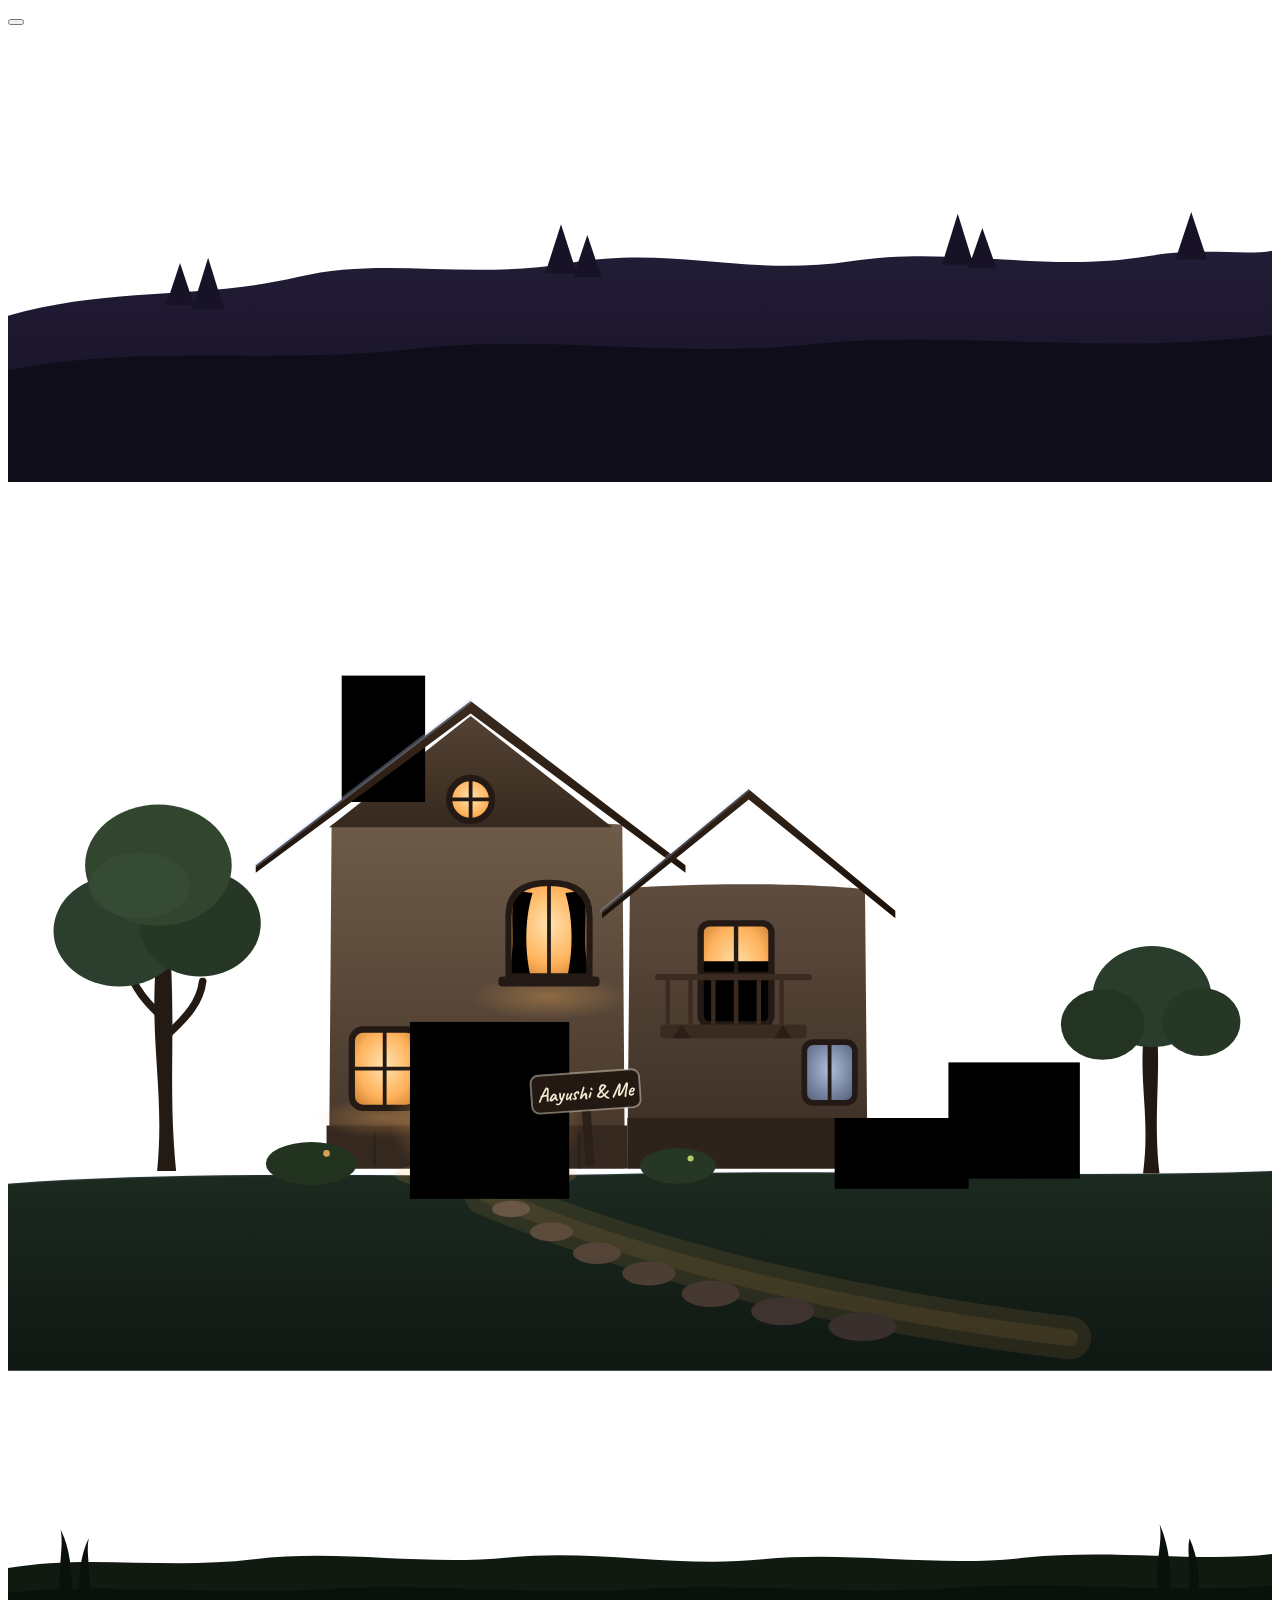
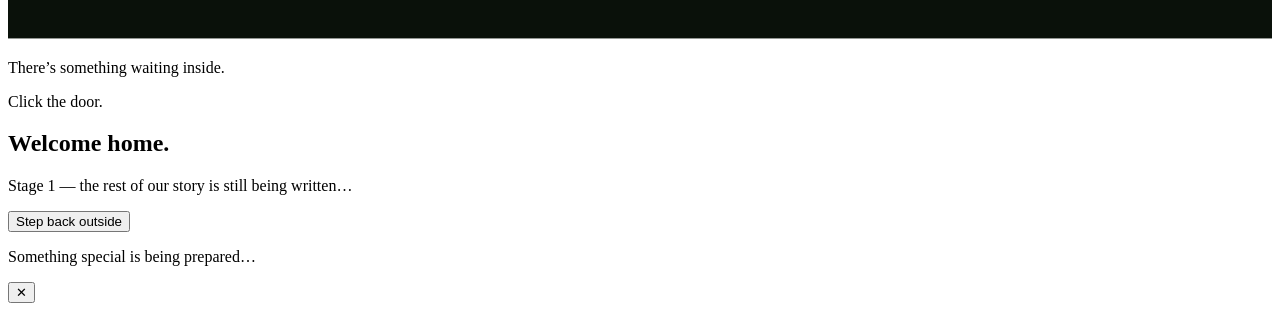
==== frontend/index.html @ 7deb62fe "## Aayushi & Me — Anniversary House (Stage 1) Complete - Built the full Stage-1 PRD as a pure vanill" ====
<!doctype html>
<html lang="en">
  <head>
    <meta charset="UTF-8" />
    <meta name="viewport" content="width=device-width, initial-scale=1.0" />
    <title>Aayushi &amp; Me — Our Little House</title>
    <meta
      name="description"
      content="A little house on a quiet night. There's something waiting inside — click the door."
    />
    <meta name="theme-color" content="#12163B" />
    <link rel="icon" type="image/svg+xml" href="/favicon.svg" />
    <link rel="icon" href="/favicon.ico" sizes="any" />
    <link rel="preconnect" href="https://fonts.googleapis.com" />
    <link rel="preconnect" href="https://fonts.gstatic.com" crossorigin />
    <link
      href="https://fonts.googleapis.com/css2?family=Caveat:wght@500;700&family=Quicksand:wght@400;500;600;700&display=swap"
      rel="stylesheet"
    />
    <link rel="stylesheet" href="/styles.css" />
  </head>
  <body>
    <main id="app" data-testid="anniversary-house-scene" aria-label="Our little house on a quiet night">
      <div class="scene" id="scene">
        <!-- ============ LAYER 0 · SKY ============ -->
        <div class="layer layer-sky">
          <div class="parallax" data-depth="0.02">
            <div class="sky-base" aria-hidden="true"></div>
            <div class="stars" id="stars" aria-hidden="true"></div>
            <div class="clouds" aria-hidden="true">
              <div class="cloud cloud-1"></div>
              <div class="cloud cloud-2"></div>
              <div class="cloud cloud-3"></div>
            </div>
            <div class="moon-wrap">
              <button
                class="moon"
                id="moonBtn"
                data-testid="moon-easter-egg"
                aria-label="The moon. A quiet little secret."
              >
                <span class="moon-halo" aria-hidden="true"></span>
                <span class="moon-core" aria-hidden="true"></span>
              </button>
            </div>
          </div>
        </div>

        <!-- ============ LAYER 1 · DISTANT RIDGE ============ -->
        <div class="layer layer-hills">
          <div class="parallax" data-depth="0.05">
            <svg class="hills-svg" viewBox="0 0 1440 520" preserveAspectRatio="xMidYMax slice" aria-hidden="true" focusable="false">
              <defs>
                <linearGradient id="ridgeGrad" x1="0" y1="0" x2="0" y2="1">
                  <stop offset="0" stop-color="#221C36" />
                  <stop offset="1" stop-color="#141021" />
                </linearGradient>
              </defs>
              <path
                d="M0,330 C120,296 220,312 330,286 C430,262 520,290 640,270 C760,250 840,286 960,268 C1080,250 1180,282 1300,262 C1360,252 1410,262 1440,256 L1440,520 L0,520 Z"
                fill="url(#ridgeGrad)"
              />
              <g fill="#171226">
                <path d="M180,318 L196,270 L212,318 Z" />
                <path d="M210,322 L228,264 L246,322 Z" />
                <path d="M612,282 L630,226 L648,282 Z" />
                <path d="M644,286 L660,238 L676,286 Z" />
                <path d="M1064,272 L1082,214 L1100,272 Z" />
                <path d="M1094,276 L1110,230 L1126,276 Z" />
                <path d="M1330,266 L1348,212 L1366,266 Z" />
              </g>
              <path
                d="M0,392 C160,362 300,386 460,368 C620,350 760,380 920,362 C1080,346 1240,376 1440,352 L1440,520 L0,520 Z"
                fill="#100D1B"
              />
            </svg>
          </div>
        </div>

        <!-- ============ LAYER 2 · THE HOUSE ============ -->
        <div class="layer layer-house">
          <div class="parallax" data-depth="0.09">
            <div class="house-anchor">
              <svg
                id="houseSvg"
                viewBox="0 0 1000 700"
                preserveAspectRatio="xMidYMax meet"
                role="img"
                aria-label="A cozy two-story house at night, windows glowing warm"
              >
                <defs>
                  <linearGradient id="wallL" x1="0" y1="0" x2="0" y2="1">
                    <stop offset="0" stop-color="#6E5B49" />
                    <stop offset="1" stop-color="#443529" />
                  </linearGradient>
                  <linearGradient id="wallR" x1="0" y1="0" x2="0" y2="1">
                    <stop offset="0" stop-color="#5E4C3E" />
                    <stop offset="1" stop-color="#3A2D23" />
                  </linearGradient>
                  <linearGradient id="gableGrad" x1="0" y1="0" x2="0" y2="1">
                    <stop offset="0" stop-color="#544335" />
                    <stop offset="1" stop-color="#37291E" />
                  </linearGradient>
                  <linearGradient id="roofGrad" x1="0" y1="0" x2="0" y2="1">
                    <stop offset="0" stop-color="#3A2A1E" />
                    <stop offset="1" stop-color="#1F140C" />
                  </linearGradient>
                  <linearGradient id="roofGrad2" x1="0" y1="0" x2="0" y2="1">
                    <stop offset="0" stop-color="#332418" />
                    <stop offset="1" stop-color="#191009" />
                  </linearGradient>
                  <linearGradient id="groundGrad" x1="0" y1="0" x2="0" y2="1">
                    <stop offset="0" stop-color="#1C2A20" />
                    <stop offset="1" stop-color="#0F1712" />
                  </linearGradient>
                  <linearGradient id="doorGrad" x1="0" y1="0" x2="0" y2="1">
                    <stop offset="0" stop-color="#553B2A" />
                    <stop offset="1" stop-color="#2E1F15" />
                  </linearGradient>
                  <radialGradient id="winGlow" cx="0.5" cy="0.45" r="0.75">
                    <stop offset="0" stop-color="#FFE3B0" />
                    <stop offset="0.55" stop-color="#FFB35C" />
                    <stop offset="1" stop-color="#B96B23" />
                  </radialGradient>
                  <radialGradient id="winGlowDim" cx="0.5" cy="0.45" r="0.75">
                    <stop offset="0" stop-color="#AEBFDB" />
                    <stop offset="1" stop-color="#4A5470" />
                  </radialGradient>
                  <radialGradient id="lanternHalo" cx="0.5" cy="0.5" r="0.5">
                    <stop offset="0" stop-color="#FFD9A0" stop-opacity="0.85" />
                    <stop offset="0.5" stop-color="#FFB35C" stop-opacity="0.35" />
                    <stop offset="1" stop-color="#FFB35C" stop-opacity="0" />
                  </radialGradient>
                  <radialGradient id="doorBloomGrad" cx="0.5" cy="0.6" r="0.65">
                    <stop offset="0" stop-color="#FFE9C4" />
                    <stop offset="0.45" stop-color="#FFB35C" stop-opacity="0.6" />
                    <stop offset="1" stop-color="#FFB35C" stop-opacity="0" />
                  </radialGradient>
                  <radialGradient id="winSpill" cx="0.5" cy="0.5" r="0.5">
                    <stop offset="0" stop-color="#FFB35C" stop-opacity="0.32" />
                    <stop offset="1" stop-color="#FFB35C" stop-opacity="0" />
                  </radialGradient>
                </defs>

                <!-- ground -->
                <path d="M0,552 C160,540 340,548 500,544 C680,540 840,548 1000,542 L1000,700 L0,700 Z" fill="url(#groundGrad)" />
                <path d="M0,552 C160,540 340,548 500,544 C680,540 840,548 1000,542" fill="none" stroke="#8FA6C4" stroke-opacity="0.08" stroke-width="2" />

                <!-- path -->
                <g aria-hidden="true">
                  <path d="M378,560 C500,612 660,652 840,674" fill="none" stroke="#FFB35C" stroke-opacity="0.10" stroke-width="34" stroke-linecap="round" />
                  <path d="M378,560 C500,612 660,652 840,674" fill="none" stroke="#FFB35C" stroke-opacity="0.09" stroke-width="13" stroke-linecap="round" />
                  <ellipse cx="398" cy="572" rx="15" ry="6.5" fill="#6A5644" />
                  <ellipse cx="430" cy="590" rx="17" ry="7.5" fill="#5D4B3C" />
                  <ellipse cx="466" cy="607" rx="19" ry="8.5" fill="#544437" />
                  <ellipse cx="507" cy="623" rx="21" ry="9.5" fill="#4C3E33" />
                  <ellipse cx="556" cy="639" rx="23" ry="10.5" fill="#453830" />
                  <ellipse cx="613" cy="653" rx="25" ry="11" fill="#3F3330" />
                  <ellipse cx="676" cy="665" rx="27" ry="11.5" fill="#392F2C" />
                </g>

                <!-- trees -->
                <g aria-hidden="true">
                  <path d="M118,542 C124,480 112,442 117,378 L129,378 C132,442 127,480 133,542 Z" fill="#241A14" />
                  <path d="M122,420 C104,404 96,390 94,374" fill="none" stroke="#241A14" stroke-width="6" stroke-linecap="round" />
                  <path d="M124,436 C142,420 152,408 154,392" fill="none" stroke="#241A14" stroke-width="6" stroke-linecap="round" />
                  <g class="foli foli-1"><ellipse cx="88" cy="352" rx="52" ry="44" fill="#2C3E2D" /></g>
                  <g class="foli foli-2"><ellipse cx="152" cy="346" rx="48" ry="42" fill="#263726" /></g>
                  <g class="foli foli-3">
                    <ellipse cx="119" cy="300" rx="58" ry="48" fill="#31452F" />
                    <ellipse cx="104" cy="316" rx="40" ry="26" fill="#3A5138" opacity="0.55" />
                  </g>
                </g>
                <g aria-hidden="true">
                  <path d="M898,544 C904,500 894,470 899,430 L909,430 C912,470 906,500 911,544 Z" fill="#221812" />
                  <g class="foli foli-4"><ellipse cx="905" cy="404" rx="47" ry="40" fill="#2A3C2B" /></g>
                  <g class="foli foli-5"><ellipse cx="866" cy="426" rx="33" ry="28" fill="#243423" /></g>
                  <g class="foli foli-6"><ellipse cx="944" cy="424" rx="31" ry="27" fill="#263726" /></g>
                </g>

                <!-- ============ HOUSE · LEFT BLOCK ============ -->
                <path d="M256,268 C310,262 430,264 486,268 L488,540 L254,540 Z" fill="url(#wallL)" />
                <path d="M252,506 L490,506 L490,540 L252,540 Z" fill="#35281F" />
                <g stroke="#241A12" stroke-opacity="0.5" stroke-width="2" aria-hidden="true">
                  <path d="M290,510 L290,538" /><path d="M330,512 L330,540" /><path d="M410,510 L410,538" /><path d="M452,512 L452,540" />
                </g>
                <!-- gable -->
                <path d="M254,270 L366,182 L478,270 Z" fill="url(#gableGrad)" />

                <!-- chimney (behind roof band) -->
                <g id="chimneyGroup" data-testid="chimney-easter-egg" role="button" tabindex="0" aria-label="The chimney. Give it a knock.">
                  <rect x="280" y="182" width="36" height="62" fill="#4A4038" />
                  <path d="M280,206 L316,206 M280,226 L316,226" stroke="#332B24" stroke-width="2.5" />
                  <rect x="274" y="170" width="48" height="14" rx="4" fill="#241A15" />
                  <rect class="hit" x="264" y="150" width="66" height="100" />
                </g>
                <g id="smokeGroup" aria-hidden="true">
                  <circle class="puff puff-1" cx="298" cy="162" r="9" />
                  <circle class="puff puff-2" cx="298" cy="162" r="11" />
                  <circle class="puff puff-3" cx="298" cy="162" r="8" />
                </g>

                <!-- main roof -->
                <path d="M196,300 L366,170 L536,300 L536,306 L366,180 L196,306 Z" fill="url(#roofGrad)" />
                <path d="M196,300 L366,170" fill="none" stroke="#BACFFF" stroke-opacity="0.3" stroke-width="3" stroke-linecap="round" />

                <!-- ============ HOUSE · RIGHT WING ============ -->
                <path d="M492,318 C560,313 640,315 678,319 L680,540 L490,540 Z" fill="url(#wallR)" />
                <path d="M490,500 L682,500 L682,540 L490,540 Z" fill="#2E231B" />
                <path d="M470,336 L586,240 L702,336 L702,342 L586,248 L470,342 Z" fill="url(#roofGrad2)" />
                <path d="M470,336 L586,240" fill="none" stroke="#BACFFF" stroke-opacity="0.22" stroke-width="3" stroke-linecap="round" />

                <!-- balcony + cat window -->
                <g class="win win-balcony">
                  <rect x="548" y="346" width="56" height="80" rx="7" fill="url(#winGlow)" class="win-glow" />
                  <g id="catGroup" data-testid="cat-easter-egg" role="button" tabindex="0" aria-label="A small cat sitting in the window. Say hello.">
                    <g class="cat-body">
                      <path d="M560,424 C558,408 563,399 571,395 L569,386 L575,391 L580,385 L581,393 C589,396 593,406 593,424 Z" fill="#15111F" />
                      <path d="M592,421 C601,417 604,408 599,401" fill="none" stroke="#15111F" stroke-width="4.5" stroke-linecap="round" />
                    </g>
                    <rect class="hit" x="548" y="376" width="56" height="50" />
                  </g>
                  <rect x="548" y="346" width="56" height="80" rx="7" fill="none" stroke="#241A15" stroke-width="5" />
                  <path d="M576,348 L576,424 M550,386 L602,386" stroke="#241A15" stroke-width="3.5" />
                </g>
                <g aria-hidden="true">
                  <rect x="516" y="426" width="116" height="11" rx="3" fill="#3B2A20" />
                  <rect x="512" y="386" width="124" height="5" rx="2" fill="#3B2A20" />
                  <g stroke="#3B2A20" stroke-width="3.5">
                    <path d="M522,391 L522,426" /><path d="M540,391 L540,426" /><path d="M558,391 L558,426" /><path d="M576,391 L576,426" /><path d="M594,391 L594,426" /><path d="M612,391 L612,426" />
                  </g>
                  <path d="M526,437 L540,437 L533,426 Z" fill="#2A1F18" />
                  <path d="M606,437 L620,437 L613,426 Z" fill="#2A1F18" />
                </g>

                <!-- round attic window -->
                <g class="win win-round">
                  <circle cx="366" cy="248" r="17" fill="url(#winGlow)" class="win-glow" />
                  <circle cx="366" cy="248" r="17" fill="none" stroke="#241A15" stroke-width="5" />
                  <path d="M349,248 L383,248 M366,231 L366,265" stroke="#241A15" stroke-width="3" />
                </g>

                <!-- curtained window -->
                <g class="win win-curtain">
                  <ellipse cx="428" cy="404" rx="62" ry="18" fill="url(#winSpill)" aria-hidden="true" />
                  <path d="M396,388 L396,340 Q396,314 428,314 Q460,314 460,340 L460,388 Z" fill="url(#winGlow)" class="win-glow" />
                  <path class="curtain curtain-l" d="M400,320 C397,344 402,366 396,386 L413,386 C408,362 410,338 415,322 Z" />
                  <path class="curtain curtain-r" d="M456,320 C459,344 454,366 460,386 L443,386 C448,362 446,338 441,322 Z" />
                  <path d="M396,388 L396,340 Q396,314 428,314 Q460,314 460,340 L460,388 Z" fill="none" stroke="#241A15" stroke-width="5" />
                  <path d="M428,316 L428,386" stroke="#241A15" stroke-width="3" />
                  <rect x="388" y="388" width="80" height="8" rx="3" fill="#241A15" />
                </g>

                <!-- downstairs windows -->
                <g class="win win-left">
                  <ellipse cx="298" cy="500" rx="56" ry="16" fill="url(#winSpill)" aria-hidden="true" />
                  <rect x="272" y="430" width="52" height="62" rx="9" fill="url(#winGlow)" class="win-glow" />
                  <rect x="272" y="430" width="52" height="62" rx="9" fill="none" stroke="#241A15" stroke-width="5" />
                  <path d="M298,432 L298,490 M274,461 L322,461" stroke="#241A15" stroke-width="3" />
                </g>
                <g class="win win-dim">
                  <rect x="630" y="440" width="40" height="48" rx="7" fill="url(#winGlowDim)" class="win-glow" />
                  <rect x="630" y="440" width="40" height="48" rx="7" fill="none" stroke="#241A15" stroke-width="4.5" />
                  <path d="M650,442 L650,486" stroke="#241A15" stroke-width="3" />
                </g>

                <!-- ============ DOOR ============ -->
                <g id="doorGroup" class="door-group" data-testid="front-door-trigger" role="button" tabindex="0" aria-label="Open the front door and step inside">
                  <path d="M328,452 Q380,418 432,452 L432,464 Q380,432 328,464 Z" fill="url(#roofGrad2)" />
                  <path d="M340,462 L336,452 M420,462 L424,452" stroke="#241A12" stroke-width="4" />
                  <ellipse class="door-halo" cx="378" cy="496" rx="78" ry="66" fill="url(#lanternHalo)" />
                  <rect x="342" y="452" width="74" height="88" fill="#140D09" />
                  <ellipse class="door-bloom" id="doorBloom" cx="379" cy="500" rx="46" ry="64" fill="url(#doorBloomGrad)" />
                  <g class="door-panel" id="doorPanel">
                    <path d="M342,540 L342,472 Q342,452 379,452 Q416,452 416,472 L416,540 Z" fill="url(#doorGrad)" />
                    <path d="M359,458 L359,540 M379,454 L379,540 M399,458 L399,540" stroke="#241712" stroke-opacity="0.65" stroke-width="2.5" />
                    <rect class="door-handle" id="doorHandle" data-testid="front-door-handle" x="398" y="494.5" width="15" height="7" rx="3.5" fill="#FFB35C" />
                  </g>
                  <path d="M340,540 L342,470 Q342,450 379,450 Q416,450 416,470 L418,540 Z" fill="none" stroke="#241A15" stroke-width="5" />
                  <path d="M404,452 L404,470" stroke="#241A15" stroke-width="3" />
                  <g id="lantern" aria-hidden="true">
                    <path d="M416,456 L416,470" stroke="#241A15" stroke-width="3" />
                    <circle class="lantern-glow" id="lanternGlow" cx="416" cy="482" r="26" fill="url(#lanternHalo)" />
                    <rect x="410" y="470" width="12" height="17" rx="3" fill="#241A15" />
                    <rect class="lantern-flame" x="412.5" y="473" width="7" height="11" rx="2" fill="#FFD9A0" />
                  </g>
                  <ellipse cx="378" cy="545" rx="72" ry="13" fill="#FFB35C" opacity="0.14" aria-hidden="true" />
                  <rect x="334" y="540" width="76" height="10" rx="4" fill="#3A2C22" />
                  <rect x="326" y="550" width="92" height="10" rx="4" fill="#33261D" />
                  <rect class="hit" x="318" y="424" width="126" height="140" />
                </g>

                <!-- signboard -->
                <g data-testid="house-signboard" aria-label="A small hand-painted signboard reading Aayushi and Me">
                  <g transform="rotate(-4 457 480)">
                    <rect x="453" y="490" width="7" height="48" rx="2" fill="#2C2018" />
                    <g class="board-sway">
                      <rect x="414" y="464" width="86" height="30" rx="6" fill="#231812" stroke="#F3E9D2" stroke-opacity="0.45" stroke-width="1.5" />
                      <text x="457" y="485" text-anchor="middle" font-family="Caveat, cursive" font-size="16" font-weight="700" fill="#F3E9D2">Aayushi &amp; Me</text>
                    </g>
                  </g>
                </g>

                <!-- hedges & garden -->
                <g aria-hidden="true">
                  <g class="foli foli-7"><ellipse cx="240" cy="536" rx="36" ry="17" fill="#22331F" /></g>
                  <g class="foli foli-8"><ellipse cx="530" cy="538" rx="30" ry="14" fill="#263726" /></g>
                  <circle cx="252" cy="528" r="2.6" fill="#FFB35C" opacity="0.85" />
                  <circle cx="540" cy="532" r="2.4" fill="#D9F27A" opacity="0.8" />
                </g>
                <g id="bushGroup" data-testid="garden-foliage" role="button" tabindex="0" aria-label="A leafy bush. Rustle it.">
                  <g class="foli foli-9">
                    <ellipse cx="700" cy="532" rx="42" ry="21" fill="#26381F" />
                    <ellipse cx="728" cy="540" rx="26" ry="14" fill="#2C3E2D" />
                  </g>
                  <circle cx="688" cy="524" r="2.4" fill="#FFB35C" opacity="0.8" />
                  <rect class="hit" x="654" y="500" width="106" height="56" />
                </g>

                <!-- ============ MAILBOX ============ -->
                <g id="mailboxGroup" data-testid="mailbox-trigger" role="button" tabindex="0" aria-label="Open the mailbox and read the note">
                  <rect x="786" y="498" width="8" height="46" rx="2" fill="#2C2018" />
                  <path d="M760,500 L760,486 Q760,470 782,470 L810,470 Q824,470 824,486 L824,500 Z" fill="#3D4757" />
                  <path d="M762,486 Q762,472 782,472 L810,472" fill="none" stroke="#8FA6C4" stroke-opacity="0.35" stroke-width="2.5" />
                  <rect x="756" y="494" width="72" height="7" rx="3" fill="#2A3240" />
                  <path d="M822,478 L822,464" stroke="#FFB35C" stroke-width="3" stroke-linecap="round" />
                  <rect x="822" y="464" width="11" height="8" rx="1.5" fill="#FFB35C" />
                  <rect class="hit" x="744" y="456" width="104" height="92" />
                </g>
              </svg>
            </div>
          </div>
        </div>

        <!-- ============ LAYER 3 · FOREGROUND ============ -->
        <div class="layer layer-front">
          <div class="parallax" data-depth="0.16">
            <svg class="front-svg" viewBox="0 0 1440 300" preserveAspectRatio="xMidYMax slice" aria-hidden="true" focusable="false">
              <g class="grass grass-back" fill="#101A10">
                <path d="M0,220 C90,204 180,222 280,210 C380,198 470,218 570,208 C670,198 760,220 860,210 C960,200 1060,220 1160,208 C1260,198 1360,214 1440,204 L1440,300 L0,300 Z" />
              </g>
              <g class="grass grass-front" fill="#0A110A">
                <path d="M0,248 C120,236 240,252 360,244 C480,236 600,252 720,244 C840,236 960,252 1080,242 C1200,234 1320,250 1440,240 L1440,300 L0,300 Z" />
                <path d="M60,252 C56,220 64,196 60,176 C70,196 74,224 72,252 Z" />
                <path d="M92,254 C96,226 88,204 92,186 C82,206 80,232 82,254 Z" />
                <path d="M1310,248 C1306,214 1316,192 1312,170 C1322,192 1326,222 1324,248 Z" />
                <path d="M1344,250 C1350,226 1342,204 1346,186 C1356,208 1358,232 1356,250 Z" />
              </g>
            </svg>
          </div>
        </div>

        <!-- fireflies -->
        <div class="fireflies" id="fireflyLayer" aria-hidden="true"></div>

        <!-- narrative -->
        <div class="narrative" data-testid="narrative-text-banner">
          <p class="hint hint-main" id="hintMain">There&rsquo;s something waiting inside.</p>
          <p class="hint hint-sub" id="hintSub">Click the door.</p>
        </div>
      </div>

      <!-- ============ INTERIOR PLACEHOLDER ============ -->
      <section
        class="interior"
        id="interior"
        data-testid="house-interior-reveal"
        role="region"
        aria-label="Inside the house"
      >
        <div class="interior-arch" aria-hidden="true"></div>
        <div class="motes" aria-hidden="true">
          <span class="mote"></span><span class="mote"></span><span class="mote"></span>
          <span class="mote"></span><span class="mote"></span>
        </div>
        <h1 class="interior-title">Welcome home.</h1>
        <p class="interior-sub">Stage 1 — the rest of our story is still being written&hellip;</p>
        <button class="step-outside" id="stepOutsideBtn" data-testid="step-outside-button">Step back outside</button>
      </section>

      <!-- ============ MAILBOX NOTE ============ -->
      <div class="mailbox-pop" id="mailboxPop" data-testid="mailbox-note-card" role="dialog" aria-label="A note from the mailbox" aria-hidden="true">
        <span class="wax-seal" aria-hidden="true"></span>
        <p class="note-text">Something special is being prepared&hellip;</p>
        <button class="note-close" id="noteCloseBtn" data-testid="mailbox-note-close" aria-label="Close the note">&#10005;</button>
      </div>

      <!-- ============ LOADER ============ -->
      <div class="loader" id="loader" aria-hidden="true">
        <div class="loader-glow"></div>
        <div class="ember"></div>
      </div>
    </main>
    <noscript>
      <p style="position: fixed; inset: auto 0 0 0; text-align: center; padding: 12px; color: #f3e9d2; background: #12163b; font-family: sans-serif">
        The fireflies are shy — enable JavaScript to see them.
      </p>
    </noscript>
    <script src="/script.js" defer></script>
  </body>
</html>
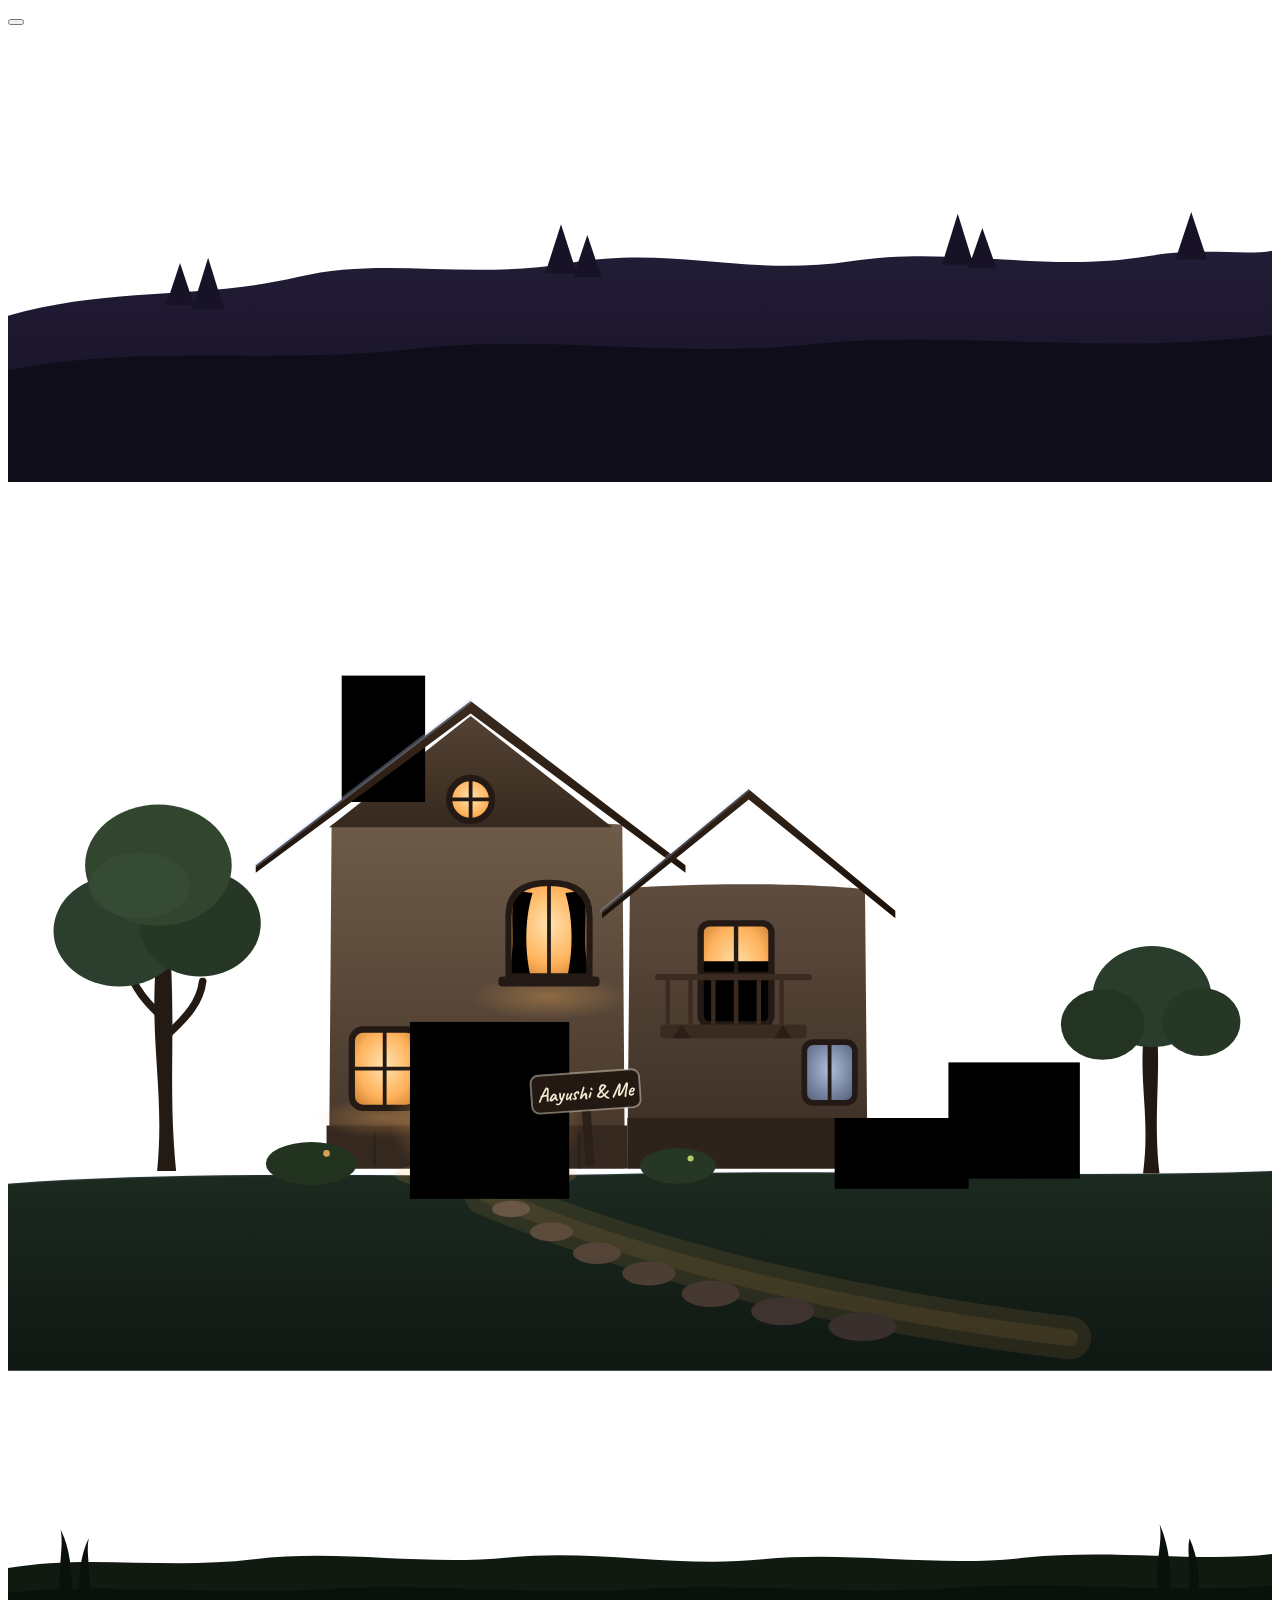
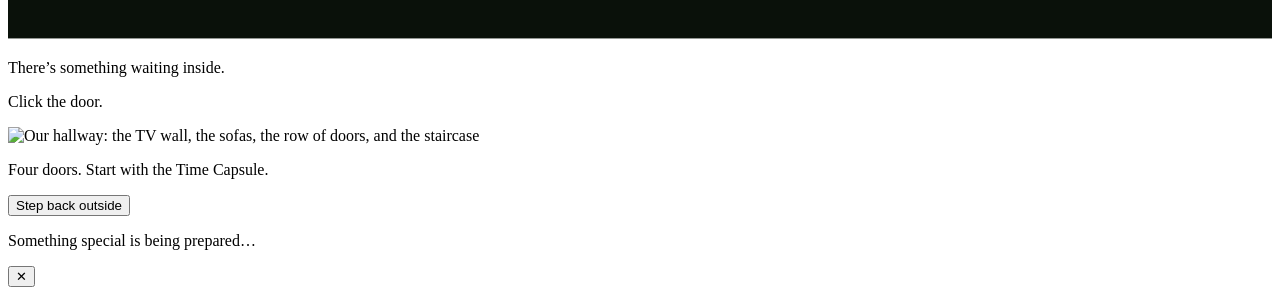
==== commit e5d2f970: "## Stage 2 Complete — Interior House (4 Rooms) - Your hallway photo is now the real interior backgro" ====
--- a/frontend/index.html
+++ b/frontend/index.html
@@ -6,7 +6,7 @@
     <title>Aayushi &amp; Me — Our Little House</title>
     <meta
       name="description"
-      content="A little house on a quiet night. There's something waiting inside — click the door."
+      content="A little house on a quiet night. Step inside for the Time Capsule, the Game Room, the Dance Room and one last door."
     />
     <meta name="theme-color" content="#12163B" />
     <link rel="icon" type="image/svg+xml" href="/favicon.svg" />
@@ -14,10 +14,11 @@
     <link rel="preconnect" href="https://fonts.googleapis.com" />
     <link rel="preconnect" href="https://fonts.gstatic.com" crossorigin />
     <link
-      href="https://fonts.googleapis.com/css2?family=Caveat:wght@500;700&family=Quicksand:wght@400;500;600;700&display=swap"
+      href="https://fonts.googleapis.com/css2?family=Caveat:wght@500;700&family=Playfair+Display:wght@500;600;700&family=Lora:wght@400;500&family=Quicksand:wght@400;500;600;700&display=swap"
       rel="stylesheet"
     />
     <link rel="stylesheet" href="/styles.css" />
+    <link rel="stylesheet" href="/interior.css" />
   </head>
   <body>
     <main id="app" data-testid="anniversary-house-scene" aria-label="Our little house on a quiet night">
@@ -360,7 +361,7 @@
         </div>
       </div>
 
-      <!-- ============ INTERIOR PLACEHOLDER ============ -->
+      <!-- ============ INTERIOR · HALLWAY + 4 ROOMS (Stage 2) ============ -->
       <section
         class="interior"
         id="interior"
@@ -368,14 +369,33 @@
         role="region"
         aria-label="Inside the house"
       >
-        <div class="interior-arch" aria-hidden="true"></div>
-        <div class="motes" aria-hidden="true">
-          <span class="mote"></span><span class="mote"></span><span class="mote"></span>
-          <span class="mote"></span><span class="mote"></span>
-        </div>
-        <h1 class="interior-title">Welcome home.</h1>
-        <p class="interior-sub">Stage 1 — the rest of our story is still being written&hellip;</p>
-        <button class="step-outside" id="stepOutsideBtn" data-testid="step-outside-button">Step back outside</button>
+        <div class="hall" id="hall" data-testid="hallway-scene">
+          <div class="hall-frame">
+            <img
+              class="hall-bg"
+              src="/hallway.jpg"
+              alt="Our hallway: the TV wall, the sofas, the row of doors, and the staircase"
+              data-testid="hallway-background"
+            />
+            <div class="amb amb-fan" aria-hidden="true"></div>
+            <div class="amb amb-tv" aria-hidden="true"></div>
+            <div class="amb amb-lamp" aria-hidden="true"></div>
+            <div class="amb amb-pendant" aria-hidden="true"></div>
+            <div class="motes" aria-hidden="true">
+              <span class="mote"></span><span class="mote"></span><span class="mote"></span>
+              <span class="mote"></span><span class="mote"></span>
+            </div>
+            <div class="doors" id="hallDoors" data-testid="hallway-doors"></div>
+          </div>
+        </div>
+
+        <div class="hall-hud">
+          <p class="hall-title" data-testid="hallway-title">Four doors. Start with the Time Capsule.</p>
+          <button class="step-outside" id="stepOutsideBtn" data-testid="step-outside-button">Step back outside</button>
+        </div>
+
+        <p class="toast" id="hallToast" data-testid="locked-door-message" role="status" aria-live="polite"></p>
+        <div class="rooms" id="rooms"></div>
       </section>
 
       <!-- ============ MAILBOX NOTE ============ -->
@@ -397,5 +417,6 @@
       </p>
     </noscript>
     <script src="/script.js" defer></script>
+    <script src="/interior.js" defer></script>
   </body>
 </html>
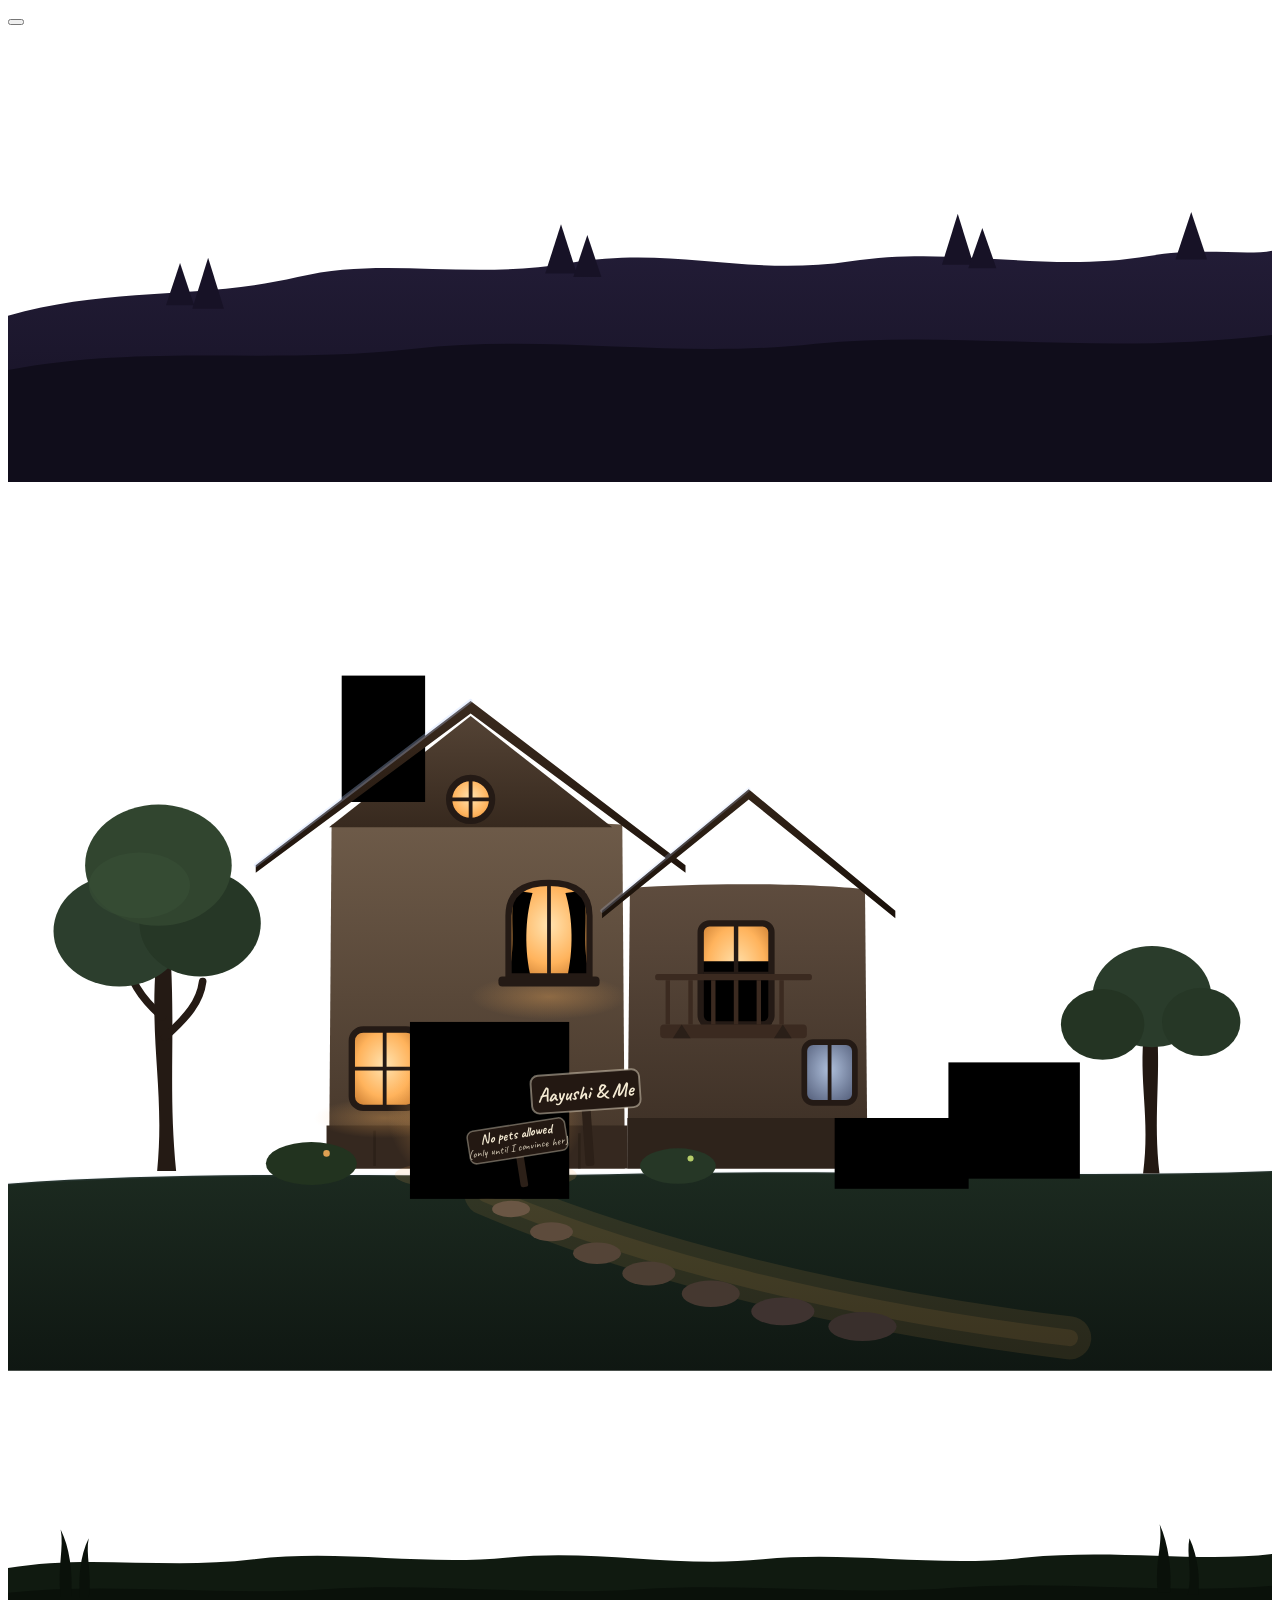
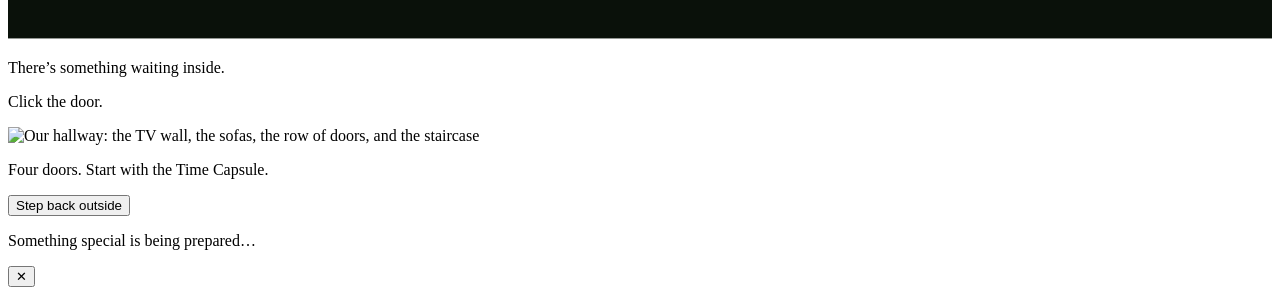
==== commit 51de2c3d: "## Stage 2.1 Complete — all three changes implemented and verified live to the best of my testing ca" ====
--- a/frontend/index.html
+++ b/frontend/index.html
@@ -302,6 +302,19 @@
                   </g>
                 </g>
 
+                <!-- a joking little add-on sign, scrawled and crooked -->
+                <g
+                  data-testid="no-pets-signboard"
+                  aria-label="No pets allowed (only until I convince her)"
+                >
+                  <g transform="rotate(-9 404 524)">
+                    <rect x="401" y="529" width="6" height="26" rx="2" fill="#2C2018" />
+                    <rect x="365" y="505" width="78" height="26" rx="5" fill="#231812" stroke="#F3E9D2" stroke-opacity="0.38" stroke-width="1.2" />
+                    <text x="404" y="516" text-anchor="middle" font-family="Caveat, cursive" font-size="11" font-weight="700" fill="#F3E9D2">No pets allowed</text>
+                    <text x="404" y="526" text-anchor="middle" font-family="Caveat, cursive" font-size="8.5" font-weight="500" fill="#F3E9D2" fill-opacity="0.8">(only until I convince her)</text>
+                  </g>
+                </g>
+
                 <!-- hedges & garden -->
                 <g aria-hidden="true">
                   <g class="foli foli-7"><ellipse cx="240" cy="536" rx="36" ry="17" fill="#22331F" /></g>
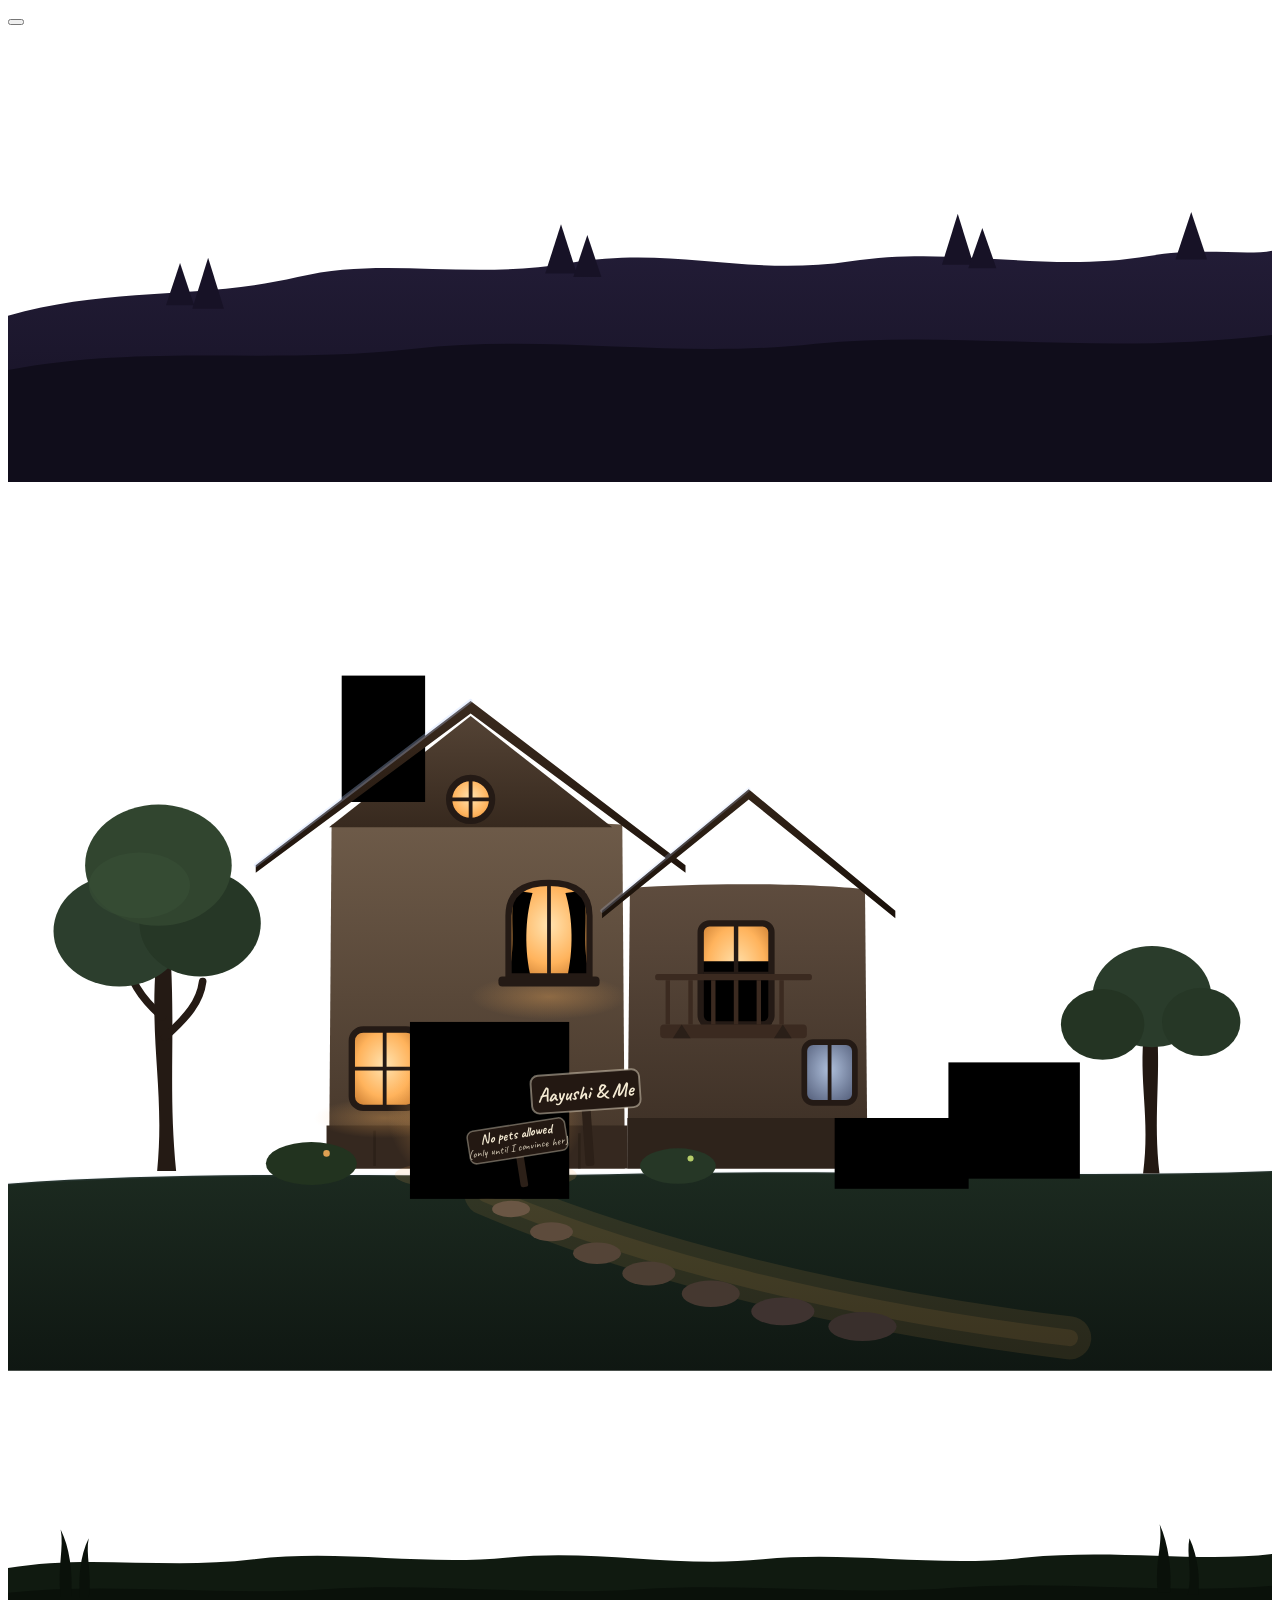
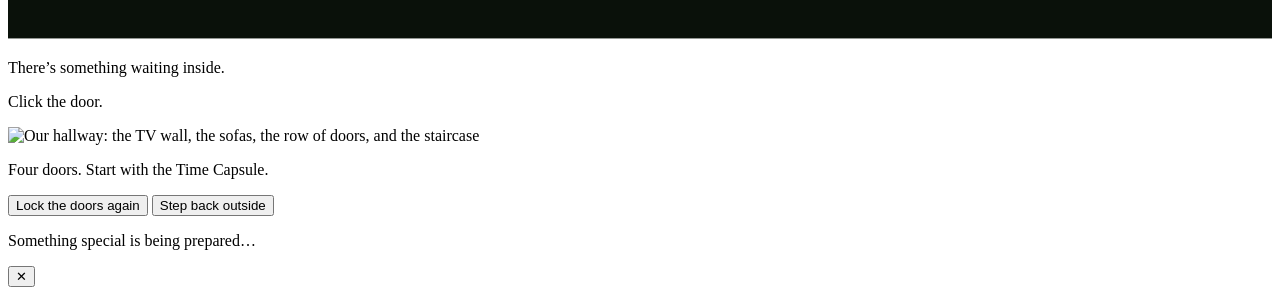
==== commit 4da0dd93: "## Doors verified locked + first 5 memories are in - **Locked-doors bug**: From a clean browser, onl" ====
--- a/frontend/index.html
+++ b/frontend/index.html
@@ -404,7 +404,10 @@
 
         <div class="hall-hud">
           <p class="hall-title" data-testid="hallway-title">Four doors. Start with the Time Capsule.</p>
-          <button class="step-outside" id="stepOutsideBtn" data-testid="step-outside-button">Step back outside</button>
+          <div class="hud-actions">
+            <button class="step-outside" id="resetProgressBtn" data-testid="reset-progress-button">Lock the doors again</button>
+            <button class="step-outside" id="stepOutsideBtn" data-testid="step-outside-button">Step back outside</button>
+          </div>
         </div>
 
         <p class="toast" id="hallToast" data-testid="locked-door-message" role="status" aria-live="polite"></p>
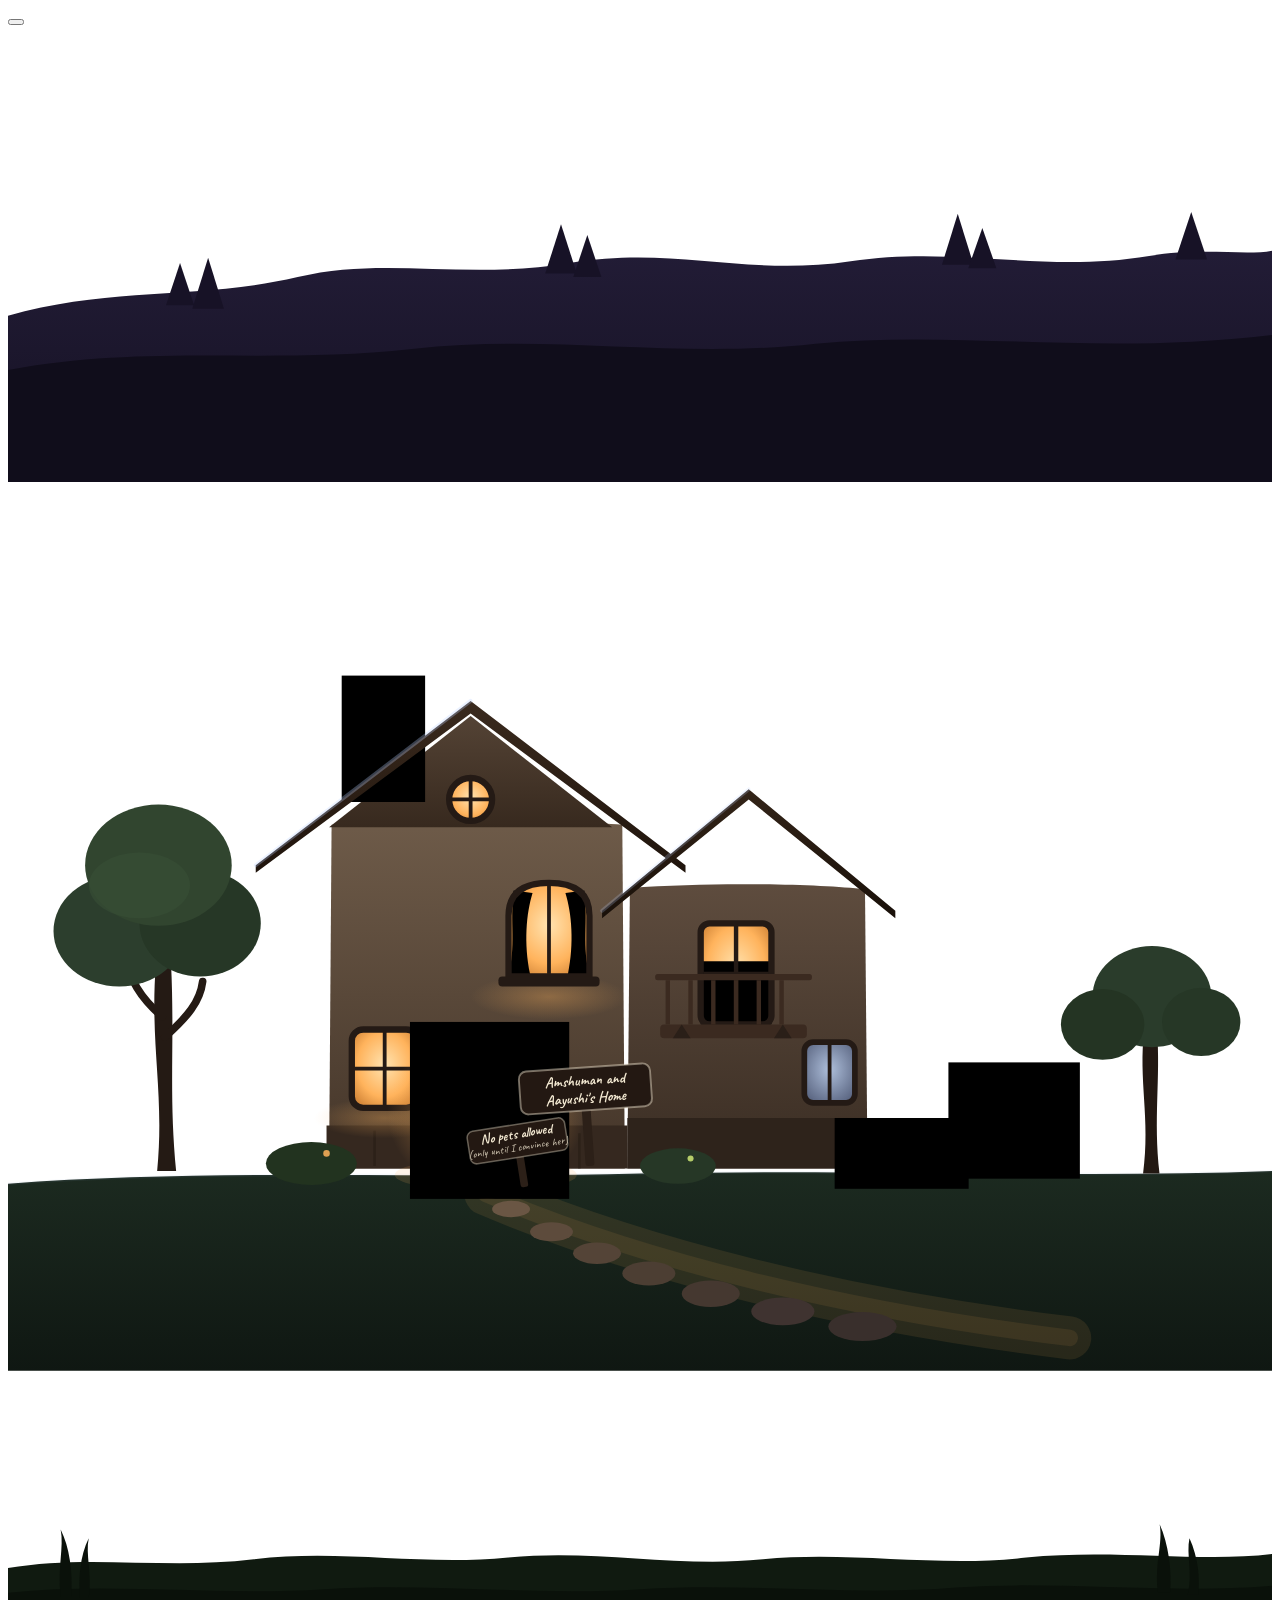
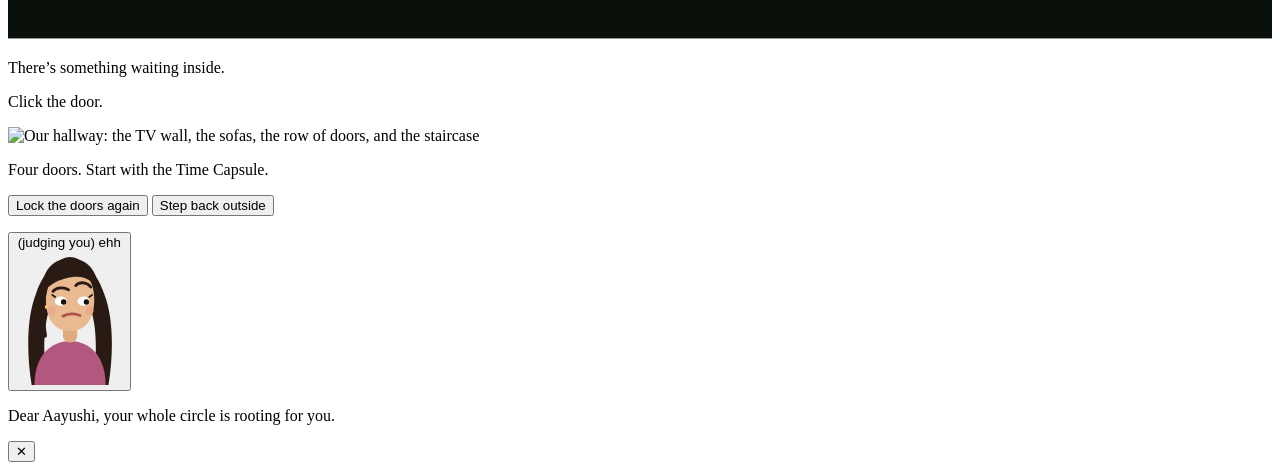
==== commit 48e5b3bc: "## Peeking character is now a girl with long hair - Redrew the peeker as a female cartoon: long dark" ====
--- a/frontend/index.html
+++ b/frontend/index.html
@@ -292,12 +292,13 @@
                 </g>
 
                 <!-- signboard -->
-                <g data-testid="house-signboard" aria-label="A small hand-painted signboard reading Aayushi and Me">
+                <g data-testid="house-signboard" aria-label="A small hand-painted signboard reading Amshuman and Aayushi&#39;s Home">
                   <g transform="rotate(-4 457 480)">
                     <rect x="453" y="490" width="7" height="48" rx="2" fill="#2C2018" />
                     <g class="board-sway">
-                      <rect x="414" y="464" width="86" height="30" rx="6" fill="#231812" stroke="#F3E9D2" stroke-opacity="0.45" stroke-width="1.5" />
-                      <text x="457" y="485" text-anchor="middle" font-family="Caveat, cursive" font-size="16" font-weight="700" fill="#F3E9D2">Aayushi &amp; Me</text>
+                      <rect x="405" y="460" width="104" height="34" rx="6" fill="#231812" stroke="#F3E9D2" stroke-opacity="0.45" stroke-width="1.5" />
+                      <text x="457" y="474" text-anchor="middle" font-family="Caveat, cursive" font-size="12" font-weight="700" fill="#F3E9D2">Amshuman and</text>
+                      <text x="457" y="488" text-anchor="middle" font-family="Caveat, cursive" font-size="12" font-weight="700" fill="#F3E9D2">Aayushi&#39;s Home</text>
                     </g>
                   </g>
                 </g>
@@ -415,9 +416,46 @@
       </section>
 
       <!-- ============ MAILBOX NOTE ============ -->
+      <!-- the nosy neighbour who peeks in from the corner -->
+      <div class="peeker" id="peeker" data-testid="peeker" aria-hidden="true">
+        <button class="peeker-hit" id="peekerHit" data-testid="peeker-dismiss" aria-label="Shoo the peeking girl away">
+          <span class="peeker-bubble" data-testid="peeker-bubble">(judging you) ehh</span>
+          <svg class="peeker-svg" viewBox="0 0 150 190" role="img" aria-label="A cartoon girl with long hair peeking around the corner with a judging face">
+            <!-- long hair behind, falling past the shoulders -->
+            <path d="M22,190 C14,140 16,92 28,62 C40,26 62,10 76,10 C90,10 112,26 124,62 C136,92 138,140 130,190 L108,190 C114,150 114,112 106,86 L46,86 C38,112 38,150 44,190 Z" fill="#2A1A14" />
+            <!-- shoulders / top -->
+            <path d="M26,190 C26,150 48,128 76,128 C104,128 126,150 126,190 Z" fill="#B4577E" />
+            <!-- neck -->
+            <rect x="66" y="104" width="20" height="26" rx="9" fill="#E0A97E" />
+            <!-- face -->
+            <path d="M42,70 C42,42 56,26 76,26 C96,26 110,42 110,70 C110,98 97,114 76,114 C55,114 42,98 42,70 Z" fill="#E9B98F" />
+            <!-- side-parted fringe -->
+            <path d="M36,62 C36,26 54,12 76,12 C98,12 116,26 116,62 C110,42 96,36 80,38 C66,40 50,44 36,62 Z" fill="#2A1A14" />
+            <!-- a loose strand -->
+            <path d="M44,44 C36,66 36,96 40,120" stroke="#2A1A14" stroke-width="7" fill="none" stroke-linecap="round" />
+            <!-- judging eyes, looking sideways -->
+            <path d="M52,58 C58,52 68,52 74,56" stroke="#2A1A14" stroke-width="4" fill="none" stroke-linecap="round" />
+            <path d="M84,50 C90,44 100,45 105,52" stroke="#2A1A14" stroke-width="4" fill="none" stroke-linecap="round" />
+            <ellipse cx="63" cy="72" rx="8.5" ry="6.5" fill="#fff" />
+            <ellipse cx="95" cy="72" rx="8.5" ry="6.5" fill="#fff" />
+            <circle cx="67" cy="73" r="3.8" fill="#1A1008" />
+            <circle cx="99" cy="73" r="3.8" fill="#1A1008" />
+            <!-- lashes -->
+            <path d="M55,66 L51,63" stroke="#1A1008" stroke-width="2.4" stroke-linecap="round" />
+            <path d="M103,66 L107,63" stroke="#1A1008" stroke-width="2.4" stroke-linecap="round" />
+            <!-- unimpressed little mouth -->
+            <path d="M66,93 C73,89 83,89 90,92" stroke="#A9544B" stroke-width="4" fill="none" stroke-linecap="round" />
+            <circle cx="50" cy="85" r="5.5" fill="#E79A8A" opacity="0.5" />
+            <circle cx="104" cy="85" r="5.5" fill="#E79A8A" opacity="0.5" />
+            <!-- tiny earring -->
+            <circle cx="43" cy="80" r="2.6" fill="#FFC478" />
+          </svg>
+        </button>
+      </div>
+
       <div class="mailbox-pop" id="mailboxPop" data-testid="mailbox-note-card" role="dialog" aria-label="A note from the mailbox" aria-hidden="true">
         <span class="wax-seal" aria-hidden="true"></span>
-        <p class="note-text">Something special is being prepared&hellip;</p>
+        <p class="note-text">Dear Aayushi, your whole circle is rooting for you.</p>
         <button class="note-close" id="noteCloseBtn" data-testid="mailbox-note-close" aria-label="Close the note">&#10005;</button>
       </div>
 
